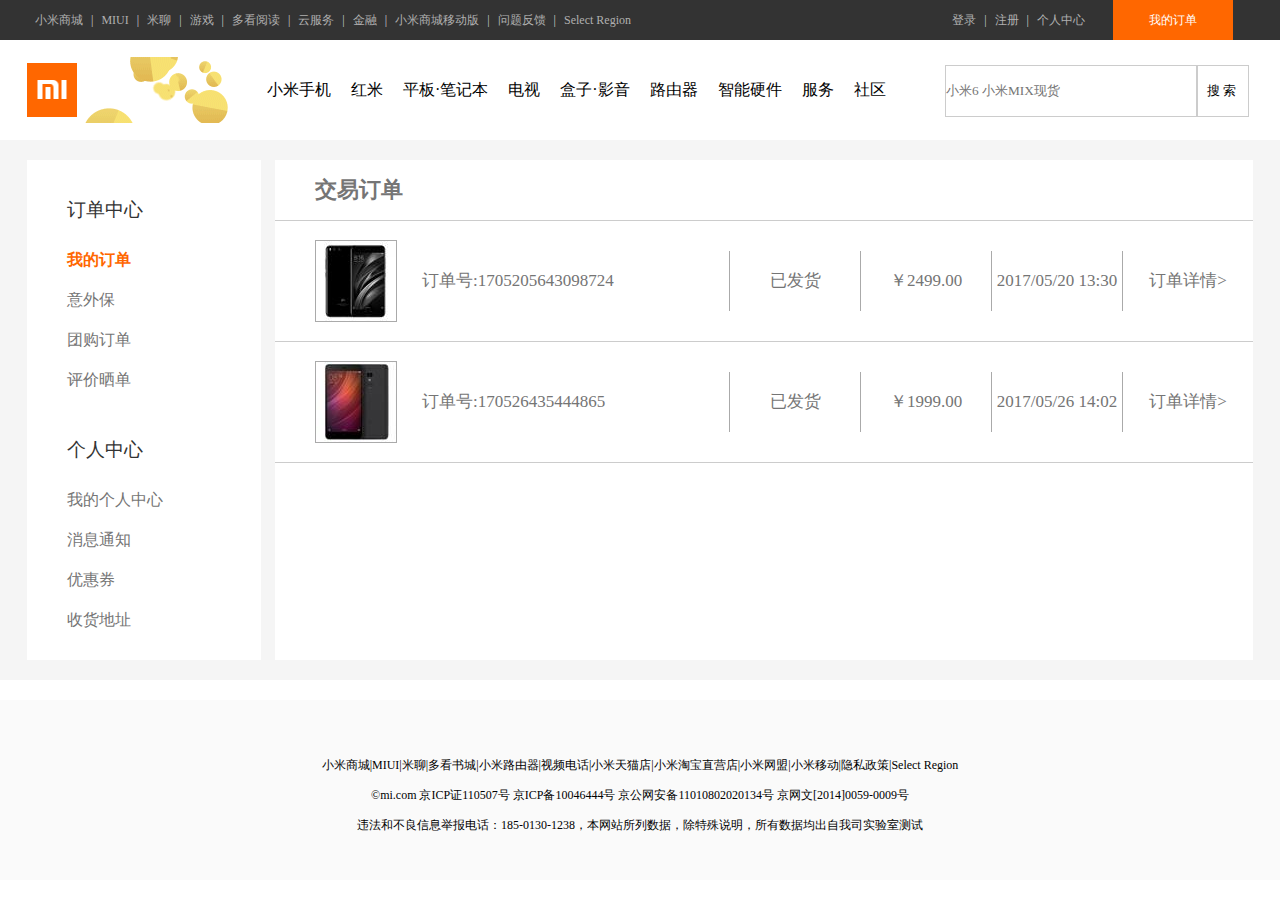
==== src/main/webapp/dingdanzhongxin.html @ 910a0416 "myComputer v1.84" ====
<!DOCTYPE html>
<html>
<head>
    <meta charset="UTF-8">
    <title>小米商城-个人中心</title>
    <link href="./css/style.css" rel="stylesheet" type="text/css">
</head>
<body>
<!-- start header -->
<header>
    <div class="top center">
        <div class="left fl">
            <ul>
                <li><a href="http://www.mi.com/" target="_blank">小米商城</a></li>
                <li>|</li>
                <li><a href="">MIUI</a></li>
                <li>|</li>
                <li><a href="">米聊</a></li>
                <li>|</li>
                <li><a href="">游戏</a></li>
                <li>|</li>
                <li><a href="">多看阅读</a></li>
                <li>|</li>
                <li><a href="">云服务</a></li>
                <li>|</li>
                <li><a href="">金融</a></li>
                <li>|</li>
                <li><a href="">小米商城移动版</a></li>
                <li>|</li>
                <li><a href="">问题反馈</a></li>
                <li>|</li>
                <li><a href="">Select Region</a></li>
                <div class="clear"></div>
            </ul>
        </div>
        <div class="right fr">
            <div class="gouwuche fr"><a href="">我的订单</a></div>
            <div class="fr">
                <ul>
                    <li><a href="./login.html" target="_blank">登录</a></li>
                    <li>|</li>
                    <li><a href="./register.html" target="_blank">注册</a></li>
                    <li>|</li>
                    <li><a href="./self_info.html">个人中心</a></li>
                </ul>
            </div>
            <div class="clear"></div>
        </div>
        <div class="clear"></div>
    </div>
</header>
<!--end header -->
<!-- start banner_x -->
<div class="banner_x center">
    <a href="./index.html" target="_blank">
        <div class="logo fl"></div>
    </a>
    <a href="">
        <div class="ad_top fl"></div>
    </a>
    <div class="nav fl">
        <ul>
            <li><a href="">小米手机</a></li>
            <li><a href="">红米</a></li>
            <li><a href="">平板·笔记本</a></li>
            <li><a href="">电视</a></li>
            <li><a href="">盒子·影音</a></li>
            <li><a href="">路由器</a></li>
            <li><a href="">智能硬件</a></li>
            <li><a href="">服务</a></li>
            <li><a href="">社区</a></li>
        </ul>
    </div>
    <div class="search fr">
        <form action="" method="post">
            <div class="text fl">
                <input class="shuru" placeholder="小米6&nbsp;小米MIX现货" type="text">
            </div>
            <div class="submit fl">
                <input class="sousuo" type="submit" value="搜索"/>
            </div>
            <div class="clear"></div>
        </form>
        <div class="clear"></div>
    </div>
</div>
<!-- end banner_x -->
<!-- self_info -->
<div class="grzxbj">
    <div class="selfinfo center">
        <div class="lfnav fl">
            <div class="ddzx">订单中心</div>
            <div class="subddzx">
                <ul>
                    <li><a href="" style="color:#ff6700;font-weight:bold;">我的订单</a></li>
                    <li><a href="">意外保</a></li>
                    <li><a href="">团购订单</a></li>
                    <li><a href="">评价晒单</a></li>
                </ul>
            </div>
            <div class="ddzx">个人中心</div>
            <div class="subddzx">
                <ul>
                    <li><a href="./self_info.html">我的个人中心</a></li>
                    <li><a href="">消息通知</a></li>
                    <li><a href="">优惠券</a></li>
                    <li><a href="">收货地址</a></li>
                </ul>
            </div>
        </div>
        <div class="rtcont fr">
            <div class="ddzxbt">交易订单</div>
            <div class="ddxq">
                <div class="ddspt fl"><img alt="" src="./image/gwc_xiaomi6.jpg"></div>
                <div class="ddbh fl">订单号:1705205643098724</div>
                <div class="ztxx fr">
                    <ul>
                        <li>已发货</li>
                        <li>￥2499.00</li>
                        <li>2017/05/20 13:30</li>
                        <li><a href="">订单详情></a></li>
                        <div class="clear"></div>
                    </ul>
                </div>
                <div class="clear"></div>
            </div>
            <div class="ddxq">
                <div class="ddspt fl"><img alt="" src="./image/liebiao_hongmin4_dd.jpg"></div>
                <div class="ddbh fl">订单号:170526435444865</div>
                <div class="ztxx fr">
                    <ul>
                        <li>已发货</li>
                        <li>￥1999.00</li>
                        <li>2017/05/26 14:02</li>
                        <li><a href="">订单详情></a></li>
                        <div class="clear"></div>
                    </ul>
                </div>
                <div class="clear"></div>
            </div>
        </div>
        <div class="clear"></div>
    </div>
</div>
<!-- self_info -->

<footer class="mt20 center">
    <div class="mt20">小米商城|MIUI|米聊|多看书城|小米路由器|视频电话|小米天猫店|小米淘宝直营店|小米网盟|小米移动|隐私政策|Select Region</div>
    <div>©mi.com 京ICP证110507号 京ICP备10046444号 京公网安备11010802020134号 京网文[2014]0059-0009号</div>
    <div>违法和不良信息举报电话：185-0130-1238，本网站所列数据，除特殊说明，所有数据均出自我司实验室测试</div>
</footer>
</body>
</html>
---- src/main/webapp/css/style.css ----
* {
    margin: 0;
    padding: 0;
    text-decoration: none;
    list-style-type: none;
    font-family: Times New Roman;
}

img {
    border: none;
}

a {
    border: none;
    text-decoration: none;
    color: #000;
}

.border {
    border: 1px solid red;
}

.center {
    margin: 0 auto;
}

.w {
    width: 1226px;
    margin: 0 auto;
}

.fl {
    float: left;
}

.fr {
    float: right;
}

.clear {
    clear: both;
}

.mt20 {
    margin-top: 20px;
}

.mt10 {
    margin-top: 10px;
}

.ml20 {
    margin-left: 20px;
}

.ml40 {
    margin-left: 40px;
}

.mr40 {
    margin-right: 40px;
}

.mb20 {
    margin-bottom: 20px;
}

.border2 {
    border: 2px solid #ff6700;
}

.ft20 {
    font-size: 20px;
}

.ftbc {
    color: #ff6700;
    font-weight: bold;
}

.pr {
    padding-right: 40px;
}

.h3 {
    font-size: 22px;
    font-weight: bold;
}


/*header*/
header {
    width: 100%;
    height: 40px;
    background: #333
}

header .top {
    width: 1226px;
    height: 40px;
    line-height: 40px;
}

header .top .left ul li {
    float: left;
    font-size: 12px;
    color: #ccc;
}

header .top .left ul li a {
    display: block;
    padding: 0 8px;
    font-size: 12px;
    font-family: Times New Roman;
    color: #b0b0b0;
}

header .top .left ul li a:hover {
    color: #fff;
}

header .top .right ul li {
    float: left;
    font-size: 12px;
    color: #ccc;
}

header .top .right ul li a {
    display: block;
    padding: 0 8px;
    font-size: 12px;
    font-family: Times New Roman;
    color: #b0b0b0;
}

header .top .right ul li a:hover {
    color: #fff;
}

header .top .right .gouwuche a {
    color: #fff;
}

header .top .right .gouwuche {
    margin: 0 20px;
    background: #424242;
    width: 120px;
    text-align: center;
    font-size: 12px;
    cursor: pointer;
    background: #ff6700;
    color: #fff;
}

header .top .right .gouwuche:hover {
    color: #000;
    background: #666;
}

/*banner_x*/
.banner_x {
    width: 1226px;
    height: 100px;
}

.banner_x .logo {
    background: url('../image/logo_top.png') no-repeat center center;
    width: 50px;
    height: 100px;
}

.banner_x .ad_top {
    width: 180px;
    height: 100px;
    background: url('../image/yyymix.gif') no-repeat center center;
}

.banner_x .nav ul li {
    float: left;
    height: 100px;
    line-height: 100px;
}

.banner_x .nav ul li a {
    display: inline-block;
    color: #000;
    font-size: 16px;
    padding: 0 10px;
}

.banner_x .nav ul li a:hover {
    color: rgb(255, 103, 0);
}

.banner_x .search {
    width: 308px;
    height: 100px;
    line-height: 100px;
}

.banner_x .search .text {
    width: 250px;
    height: 50px;
    line-height: 50px;
    font-size: 12px;
    margin-top: 25px;
    border: 1px solid #ccc;
}

.banner_x .search .text:hover {
    border-color: #ff6700;
}

.banner_x .search .text .shuru {
    border: none;
    width: 250px;
    height: 50px;
}

.banner_x .search .submit {
    width: 50px;
    height: 50px;
    line-height: 50px;
    text-align: center;
    font-size: 12px;
    margin-top: 25px;
    border: 1px solid #ccc;
}

.banner_x .search .submit .sousuo {
    letter-spacing: 3px;
    text-align: center;
    width: 50px;
    height: 50px;
    border: none;
    background: none;
    cursor: pointer;
}

.banner_x .search .submit:hover {
    border-color: #ff6700;
    color: #ff6700;
}

/*banner_y*/
.banner_y {
    width: 1226px;
    height: 460px;
    background: url('../image/banner2.jpg') no-repeat;
}

.banner_y .nav {
    width: 234px;
    height: 460px;
    background: rgb(12, 12, 19);
}

.banner_y .nav ul {
    padding: 20px 0;
    position: relative;
}

.banner_y .nav ul li {
    display: block;
    width: 174px;
    height: 40px;
    line-height: 40px;
    font-size: 14px;
    padding: 0 30px;
}

.banner_y .nav ul li .pop {
    width: 800px;
    height: 460px;
    background: #fff;
    position: absolute;
    left: 234px;
    top: 0px;
    display: none;
}

.banner_y .nav ul li:hover .pop {
    display: block;
    box-shadow: 2px 3px 5px #ccc;
    border-top: 1px solid #ccc;
}

.banner_y .nav ul li .pop .left {
    width: 265px;
    height: 460px;
    background: #fff;
}

.banner_y .nav ul li .pop .left div {
    margin-bottom: 3px;
}

.banner_y .nav ul li .pop .left .xuangou_left {
    height: 40px;
    line-height: 40px;
    font-size: 14px;
    margin-left: 10px;
    margin-top: 20px;
}

.banner_y .nav ul li .pop .left .xuangou_left a {
    color: #000;
}

.banner_y .nav ul li .pop .left .xuangou_left a img {
    valign: middle;
}

.banner_y .nav ul li .pop .left .xuangou_left a span {
    display: inline-block;
    margin-left: 10px;
    font-size: 14px;
}

.banner_y .nav ul li .pop .left .xuangou_left a span:hover {
    color: #ff6700;
}

.banner_y .nav ul li .pop .left .xuangou_right {
    margin-top: 25px;
    height: 40px;
    line-height: 40px;
}

.banner_y .nav ul li .pop .left .xuangou_right a {
    display: block;
    width: 60px;
    line-height: 24px;
    height: 24px;
    text-align: center;
    font-size: 12px;
    color: #ff6700;
    border: 1px solid #ff6700;
}

.banner_y .nav ul li .pop .left .xuangou_right a:hover {
    display: block;
    background: #ff6700;
    color: #fff;
}

.banner_y .nav ul li .pop .ctn {
    width: 265px;
    height: 460px;
}

.banner_y .nav ul li .pop .ctn div {
    margin-bottom: 3px;
}

.banner_y .nav ul li .pop .ctn .xuangou_left {
    height: 40px;
    line-height: 40px;
    font-size: 14px;
    margin-left: 10px;
    margin-top: 20px;
}

.banner_y .nav ul li .pop .ctn .xuangou_left a {
    color: #000;
}

.banner_y .nav ul li .pop .ctn .xuangou_left a img {
    valign: middle;
}

.banner_y .nav ul li .pop .ctn .xuangou_left a span {
    display: inline-block;
    margin-left: 10px;
    font-size: 14px;
}

.banner_y .nav ul li .pop .ctn .xuangou_left a span:hover {
    color: #ff6700;
}

.banner_y .nav ul li .pop .ctn .xuangou_right {
    margin-top: 25px;
    height: 40px;
    line-height: 40px;
}

.banner_y .nav ul li .pop .ctn .xuangou_right a {
    display: block;
    width: 60px;
    line-height: 24px;
    height: 24px;
    text-align: center;
    font-size: 12px;
    color: #ff6700;
    border: 1px solid #ff6700;
}

.banner_y .nav ul li .pop .ctn .xuangou_right a:hover {
    display: block;
    background: #ff6700;
    color: #fff;
}

.banner_y .nav ul li .pop .right {
    width: 265px;
    height: 460px;
    margin-right: 5px;
}

.banner_y .nav ul li .pop .right div {
    margin-bottom: 3px;
}

.banner_y .nav ul li .pop .right .xuangou_left {
    height: 40px;
    line-height: 40px;
    font-size: 14px;
    margin-left: 10px;
    margin-top: 20px;
}

.banner_y .nav ul li .pop .right .xuangou_left a {
    color: #000;
}

.banner_y .nav ul li .pop .right .xuangou_left a img {
    valign: middle;
}

.banner_y .nav ul li .pop .right .xuangou_left a span {
    display: inline-block;
    margin-left: 10px;
    font-size: 14px;
}

.banner_y .nav ul li .pop .right .xuangou_left a span:hover {
    color: #ff6700;
}

.banner_y .nav ul li .pop .right .xuangou_right {
    margin-top: 25px;
    height: 40px;
    line-height: 40px;
}

.banner_y .nav ul li .pop .right .xuangou_right a {
    display: block;
    width: 60px;
    line-height: 24px;
    height: 24px;
    text-align: center;
    font-size: 12px;
    color: #ff6700;
    border: 1px solid #ff6700;
}

.banner_y .nav ul li .pop .right .xuangou_right a:hover {
    display: block;
    background: #ff6700;
    color: #fff;
}

.banner_y .nav ul li:hover {
    background: #ff6700;
}

.banner_y .nav ul li a {
    display: inline-block;
    margin-left: 10px;
    color: #fff;
}

/*sub_banner*/
.sub_banner {
    width: 1226px;
    height: 170px;
    margin-top: 15px;
}

.sub_banner .sidebar {
    width: 234px;
    height: 170px;
}

.sub_banner .sidebar div {
    width: 78px;
    height: 85px;
    marign: 0;
    padding: 0;
}

.sub_banner .sidebar div a img {
    opacity: 0.8;
}

.sub_banner .sidebar div a img:hover {
    opacity: 1;
}

.sub_banner .datu {
    width: 316px;
    height: 170px;
    margin-left: 14px;
}

.sub_banner .datu a img {
    width: 316px;
    height: 170px;
    opacity: 0.8;
}

.sub_banner .datu a img:hover {
    opacity: 1;
}

/*danpin*/
.biaoti {
    width: 1226px;
    height: 58px;
    line-height: 58px;
    font-size: 22px;
    font-weight: bold;
    margin-top: 20px;
}

.danpin .main {
    width: 1226px;
    height: 340px;
}

.danpin .main .mingxing {
    width: 234px;
    height: 339px;
    background: rgb(250, 250, 250);
}

.danpin .main .mingxing:nth-of-type(1) {
    border-top: 1px solid orange;
    margin-right: 14px;
}

.danpin .main .mingxing:nth-of-type(2) {
    border-top: 1px solid green;
    margin-right: 14px;
}

.danpin .main .mingxing:nth-of-type(3) {
    border-top: 1px solid blue;
    margin-right: 14px;
}

.danpin .main .mingxing:nth-of-type(4) {
    border-top: 1px solid red;
    margin-right: 14px;
}

.danpin .main .mingxing:nth-of-type(5) {
    border-top: 1px solid teal;
}

.danpin .main .mingxing .sub_mingxing {
    padding: 37px;
}

.danpin .main .mingxing .sub_mingxing a img {
    display: block;
    width: 160px;
    height: 160px;
    opacity: 0.85
}

.danpin .main .mingxing .sub_mingxing a img:hover {
    width: 160px;
    height: 160px;
    opacity: 1;
}

.danpin .main .mingxing .pinpai {
    width: 234px;
    height: 14px;
    line-height: 14px;
    text-align: center;
    margin-top: -10px;
}

.danpin .main .mingxing .pinpai a {
    font-size: 14px;
    color: #333;
}

.danpin .main .mingxing .youhui {
    width: 234px;
    height: 12px;
    line-height: 12px;
    margin: 15px 0;
    font-size: 12px;
    color: rgb(176, 176, 176);
    text-align: center;
}

.danpin .main .mingxing .jiage {
    font-size: 14px;
    text-align: center;
    color: #ff6709;
}

/*peijian*/
.peijian {
    background: rgb(245, 245, 245);
}

.peijian .main {
    height: 614px;
}

.peijian .main .content {
    width: 1226px;
    height: 300px;
}

.peijian .main .content:nth-of-type(2) {
    margin-top: 14px;
}

.peijian .main .content .remen {
    width: 234px;
    height: 300px;
    margin-right: 14px;
    position: relative;
    background: #fff;
}

.peijian .main .content .remen:hover {
    margin-top: -2px;
    box-shadow: 0px 0px 30px #ccc;
}

.peijian .main .content .remen:nth-of-type(5) {
    margin: 0;
}

.peijian .main .content .remen .xinpin span {
    display: block;
    margin: 0 auto;
    font-size: 10px;
    line-height: 20px;
    height: 20px;
    color: #fff;
    width: 65px;
    background: #83c44e;
    text-align: center;
}

.peijian .main .content .remen .tu a img {
    margin: 10px 42px 20px 42px;
}

.peijian .main .content .remen .miaoshu {
    width: 234px;
    height: 25px;
    line-height: 25px;
    text-align: center;
    overflow: hidden;
}

.peijian .main .content .remen .miaoshu a {
    color: #000;
    font-size: 14px;
}

.peijian .main .content .remen .jiage {
    color: #ff6700;
    font-size: 14px;
    text-align: center;
    width: 234px;
    height: 25px;
    line-height: 25px;
}

.peijian .main .content .remen .pingjia {
    width: 234px;
    height: 15px;
    line-height: 15px;
    font-size: 12px;
    color: #aaa;
    text-align: center;
}

.peijian .main .content .remen .piao {
    width: 204px;
    height: 60px;
    font-size: 12px;
    padding: 10px 0px 0px 30px;
    background: #ff6700;
    position: absolute;
    display: none;
}

.peijian .main .content .remen .piao a {
    color: #fff;
}

.peijian .main .content .remen .piao span {
    display: block;
    margin-top: 5px;
}

.peijian .main .content .remen:hover .piao {
    display: block;
    margin-top: -40px;
}

.peijian .main .content .remenlast {
    width: 234px;
    height: 300px;
}

.hongmi:hover {
    margin-top: -2px;
    box-shadow: 0px 0px 15px #ccc;
}

.liulangengduo {
    margin-top: 12px;
}

.liulangengduo:hover {
    margin-top: 10px;
    box-shadow: 0px 0px 30px #ccc;
}

/*xiangqing*/
.xiangqing {
    width: 100%;
    height: 58px;
    background: rgb(240, 240, 240);
}

.xiangqing .neirong {
    height: 58px;
    width: 1226px;
}

.xiangqing .neirong .xiaomi6 {
    width: 300px;
    height: 58px;
    line-height: 58px;
    font-size: 22px;
    font-weight: bold;
}

.xiangqing .neirong nav {
    display: inline-block;
    width: 410px;
    height: 58px;
    line-height: 58px;
}

.xiangqing .neirong nav li {
    font-size: 14px;
    float: left;
    display: block;
    margin: 0px 5px;
}

.xiangqing .neirong nav li a {
    color: #333;
    font-size: 14px;
}

.xiangqing .neirong nav li a:hover {
    color: #ff6700;
}

/*jieshao*/
.jieshao {
    height: 560px;
}

.jieshao .left {
    width: 560px;
    height: 560px;
    border: 1px solid #ccc;
}

.jieshao .right {
    width: 620px;
    background: rgb(248, 248, 248);
    height: 600px;
}

.jieshao .right .jianjie {
    font-size: 14px;
    color: rgb(176, 176, 176);
    line-height: 20px;
}

.jieshao .right .jiage {
    font-size: 18px;
    color: #ff6700;
    font-weight: bold;
}

.jieshao .right .xzbb {
    height: 58px;
    line-height: 58px;
}

.jieshao .right .xzbb .banben {
    height: 58px;
    line-height: 58px;
    width: 278px;
    cursor: pointer;
    margin-right: 5px;
    border: 1px solid #bbb;
}

.jieshao .right .xzbb .banben a {
    display: block;
    font-size: 18px;
    color: #000;
    padding: 0 10px;
}

.jieshao .right .xzbb .banben a span {
    display: inline-block;
    margin-right: 10px;
}

.jieshao .right .xzbb .banben a:hover {
    color: #ff6700;
}

.jieshao .right .xzbb .banben:hover {
    border: 1px solid #ff6700;
}

.jieshao .right .xzbb .banben a .yuandian {
    display: inline-block;
    height: 15px;
    width: 15px;
    border-radius: 50%;
    background: #000;
    margin-left: 80px;
}

/*选取详情*/
.xqxq {
    height: 80px;
    width: 555px;
    background: rgb(255, 255, 255);
    padding: 20px;
}

/*是否下单*/
.xiadan {
    height: 50px;
    line-height: 50px;
}

.xiadan .jrgwc {
    height: 50px;
    width: 200px;
    border: none;
    background: #ff6700;
    color: #fff;
    font-size: 18px;
    font-weight: bold;
    cursor: pointer;
    margin-right: 50px;
}

.xiadan .jrgwc:hover {
    border: 1px solid #fff;
}

/*我的购物车*/
.banner_x .wdgwc {
    height: 100px;
    line-height: 100px;
    font-weight: bold;
    font-size: 24px;
}

.banner_x .wxts {
    height: 90px;
    line-height: 105px;
    font-size: 12px;
    color: #777;
}

.banner_x .dlzc {
    height: 100px;
    line-height: 100px;
}

.banner_x .dlzc ul li {
    float: left;
    font-size: 12px;
}

.banner_x .dlzc ul li a {
    display: block;
    padding: 0 8px;
    font-size: 12px;
    font-family: Times New Roman;
    color: #777;
}

.banner_x .dlzc ul li a:hover {
    color: #ff6700;
}

.xiantiao {
    width: 100%;
    height: 2px;
    background: #ff6700;
}

/*购物车详单*/
.gwcxqbj {
    width: 100%;
    height: 400px;
    background: rgb(245, 245, 245);
    padding-bottom: 20px;
}

.gwcxqbj .gwcxd {
    background: #fff;
    width: 1226px;
    height: auto;
    padding-top: 30px;
}

.gwcxqbj .gwcxd .top2 {
    width: 1226px;
    height: 70px;
}

.gwcxqbj .gwcxd .top2 .sub_top {
    width: 100px;
    height: 70px;
    line-height: 36px;
    margin-right: 0px;
    margin-top: 0px;
    margin-left: 30px;
}

.gwcxqbj .gwcxd .top2 .sub_top:nth-of-type(2) {
    margin-left: 100px;
}

.gwcxqbj .gwcxd .top2 .sub_top:nth-of-type(3) {
    margin-left: 300px;
}

.gwcxqbj .gwcxd .top2 .sub_top:nth-of-type(4) {
    margin-left: 60px;
}

.gwcxqbj .gwcxd .top2 .sub_top:nth-of-type(5) {
    margin-left: 60px;
}

.gwcxqbj .gwcxd .top2 .sub_top .quanxuan {
    width: 18px;
    height: 18px;
    border: 1px solid #ccc;
    background: none;
}

.gwcxqbj .gwcxd .content2 {
    width: 1226px;
    height: 120px;
    border-top: 1px solid #ccc;
}

.gwcxqbj .gwcxd .content2 .sub_content {
    width: 50px;
    height: 120px;
    line-height: 120px;
    margin-right: 0px;
}

.gwcxqbj .gwcxd .sub_content .quanxuan {
    width: 18px;
    height: 18px;
    border: 1px solid #ccc;
    background: none;
}

.gwcxqbj .gwcxd .content2 .sub_content img {
    vertical-align: middle;
}

.gwcxqbj .gwcxd .content2 .sub_content:nth-of-type(1) {
    margin-left: 30px;
}

.gwcxqbj .gwcxd .content2 .sub_content:nth-of-type(2) {
    margin-left: 35px;
}

.gwcxqbj .gwcxd .content2 .sub_content:nth-of-type(3) {
    margin-left: 55px;
    width: 330px;
}

.gwcxqbj .gwcxd .content2 .sub_content:nth-of-type(4) {
    margin-left: 55px;
}

.gwcxqbj .gwcxd .content2 .sub_content:nth-of-type(5) {
    margin-left: 115px;
}

.gwcxqbj .gwcxd .content2 .sub_content:nth-of-type(6) {
    margin-left: 115px;
    color: #ff6700;
}

.gwcxqbj .gwcxd .content2 .sub_content:nth-of-type(7) {
    margin-left: 145px;
    font-size: 25px;
}

.gwcxqbj .gwcxd .content2 .sub_content .shuliang {
    width: 70px;
    height: 35px;
    border: 2px solid #ccc;
    text-align: center;
    font-size: 16px;
    color: #ff6700;
}

.gwcxqbj .gwcxd .content2 .sub_content a {
    display: block;
    width: 20px;
    height: 20px;
    border-radius: 10px;
    color: #000;
}

.gwcxqbj .gwcxd .content2 .sub_content a:hover {
    color: #ff6700;
}

/*结算单*/
.jiesuandan {
    width: 1226px;
    height: 50px;
    background: #fff;
}

.jiesuandan .tishi {
    width: 400px;
    height: 50px;
    line-height: 50px;
}

.jiesuandan .tishi ul li {
    float: left;
    font-size: 14px;
    display: inline-block;
    padding: 0 10px;
    color: #666;
}

.jiesuandan .tishi ul li a {
    color: #666;
}

.jiesuandan .tishi ul li a:hover {
    color: #ff6700;
}

.jiesuandan .tishi ul li span {
    display: inline-block;
    color: #ff6700;
    margin: 0 4px;
}

.jiesuandan .jiesuan {
    width: 500px;
    height: 50px;
    line-height: 50px;
    font-size: 14px;
    color: #ff6700;
}

.jiesuandan .jiesuan .jiesuanjiage span {
    font-size: 24px;
    font-weight: bold;
}

.jiesuandan .jiesuan .jsanniu .jsan {
    width: 200px;
    height: 50px;
    color: #fff;
    background: rgb(255, 103, 0);
    font-size: 20px;
    border: none;
    cursor: pointer;
}

.jiesuandan .jiesuan .jsanniu .jsan:hover {
    background: rgb(242, 88, 7);
}

/*个人中心*/
.grzxbj {
    width: 100%;
    height: auto;
    background: rgb(245, 245, 245);
    padding-bottom: 20px;
    padding-top: 20px;
}

.grzxbj .selfinfo {
    width: 1226px;
}

.grzxbj .selfinfo .lfnav {
    width: 234px;
    height: 500px;
    background: #fff;
}

.grzxbj .selfinfo .lfnav .ddzx {
    width: 234px;
    height: 40px;
    line-height: 40px;
    font-size: 19px;
    margin: 30px 20px 10px 40px;
    color: rgb(51, 51, 51);
}

.grzxbj .selfinfo .lfnav .subddzx ul li {
    display: block;
    width: 194px;
    height: 40px;
    line-height: 40px;
    padding-left: 40px;
}

.grzxbj .selfinfo .lfnav .subddzx ul li a {
    color: rgb(117, 117, 117);
}

.grzxbj .selfinfo .lfnav .subddzx ul li a:hover {
    color: rgb(51, 51, 51);
}

.grzxbj .selfinfo .rtcont {
    width: 978px;
    height: 500px;
    background: #fff;
}

.grzxbj .selfinfo .rtcont .ddzxbt {
    width: 938px;
    height: 60px;
    line-height: 60px;
    font-size: 22px;
    font-weight: bold;
    color: rgb(117, 117, 117);
    padding-left: 40px;
    border-bottom: 1px solid #ccc;
}

.grzxbj .selfinfo .rtcont .grzlbt {
    width: 938px;
    height: 60px;
    line-height: 60px;
    font-size: 20px;
    color: rgb(117, 117, 117);
}

.grzxbj .selfinfo .rtcont .subgrzl {
    height: 45px;
    line-height: 45px;
    width: 900px;
    background: rgb(253, 253, 253);
    border: 1px solid #aaa;
    margin-top: 10px;
    margin-bottom: 10px;
    border-radius: 3px;
}

.grzxbj .selfinfo .rtcont .subgrzl span:nth-of-type(1) {
    display: inline-block;
    font-size: 15px;
    font-weight: bold;
    color: rgb(117, 117, 117);
    width: 70px;
    height: 45px;
    line-height: 45px;
    padding-left: 20px;
}

.grzxbj .selfinfo .rtcont .subgrzl span:nth-of-type(2) {
    display: inline-block;
    font-size: 15px;
    color: rgb(117, 117, 117);
    width: 480px;
    height: 45px;
    line-height: 45px;
    padding-left: 120px;
}

.grzxbj .selfinfo .rtcont .subgrzl span:nth-of-type(3) {
    display: inline-block;
    font-size: 15px;
    width: 160px;
    height: 45px;
    line-height: 45px;
    text-align: right;
}

.grzxbj .selfinfo .rtcont .subgrzl span a {
    color: teal;
}

.grzxbj .selfinfo .rtcont .subgrzl span a:hover {
    color: #ff6700;
}

/*订单中心*/
.grzxbj .selfinfo .rtcont .ddxq {
    width: 938px;
    height: 120px;
    line-height: 120px;
    font-size: 17px;
    color: rgb(117, 117, 117);
    border-bottom: 1px solid #ccc;
    padding-left: 40px;
}

.grzxbj .selfinfo .rtcont .ddxq .ddspt {
    width: 80px;
    height: 80px;
    margin: 19px 25px 0 0;
    border: 1px solid #aaa;
}

.grzxbj .selfinfo .rtcont .ddxq .ztxx ul li {
    display: inline-block;
    width: 130px;
    height: 60px;
    line-height: 60px;
    float: left;
    border-left: 1px solid #aaa;
    margin-top: 30px;
    text-align: center;
}

.grzxbj .selfinfo .rtcont .ddxq .ztxx ul li a {
    color: rgb(117, 117, 117);
}

.grzxbj .selfinfo .rtcont .ddxq .ztxx ul li a:hover {
    color: #ff6700;
}

/*footer*/
footer {
    width: 100%;
    height: 120px;
    line-height: 30px;
    text-align: center;
    font-size: 12px;
    background: rgb(250, 250, 250);
    padding: 30px 0;
}
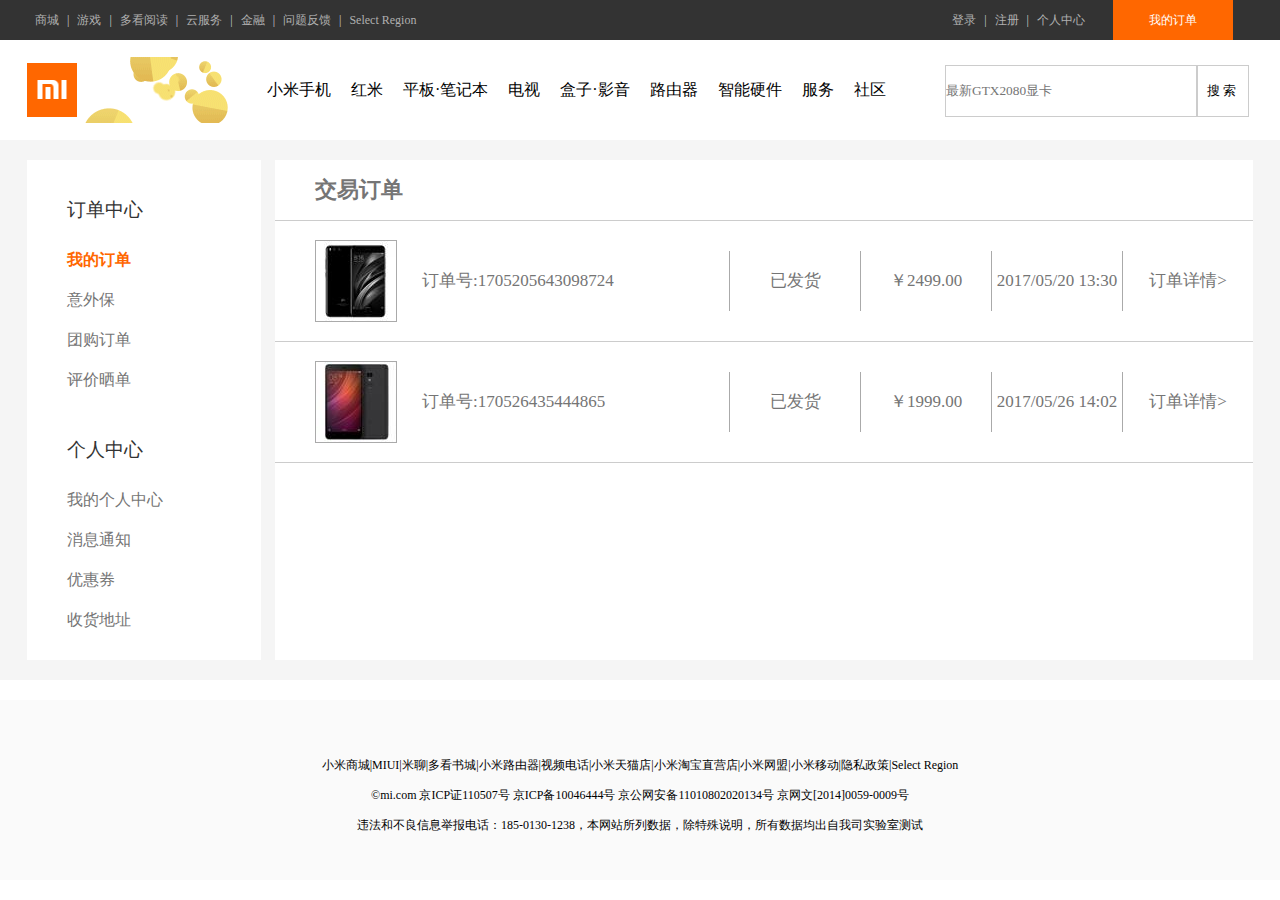
==== commit cc79242e: "myComputer v1.88" ====
--- a/src/main/webapp/dingdanzhongxin.html
+++ b/src/main/webapp/dingdanzhongxin.html
@@ -11,11 +11,7 @@
     <div class="top center">
         <div class="left fl">
             <ul>
-                <li><a href="http://www.mi.com/" target="_blank">小米商城</a></li>
-                <li>|</li>
-                <li><a href="">MIUI</a></li>
-                <li>|</li>
-                <li><a href="">米聊</a></li>
+                <li><a href="http://www.mi.com/" target="_blank">商城</a></li>
                 <li>|</li>
                 <li><a href="">游戏</a></li>
                 <li>|</li>
@@ -24,8 +20,6 @@
                 <li><a href="">云服务</a></li>
                 <li>|</li>
                 <li><a href="">金融</a></li>
-                <li>|</li>
-                <li><a href="">小米商城移动版</a></li>
                 <li>|</li>
                 <li><a href="">问题反馈</a></li>
                 <li>|</li>
@@ -74,7 +68,7 @@
     <div class="search fr">
         <form action="" method="post">
             <div class="text fl">
-                <input class="shuru" placeholder="小米6&nbsp;小米MIX现货" type="text">
+                <input class="shuru" placeholder="最新GTX2080显卡" type="text">
             </div>
             <div class="submit fl">
                 <input class="sousuo" type="submit" value="搜索"/>
